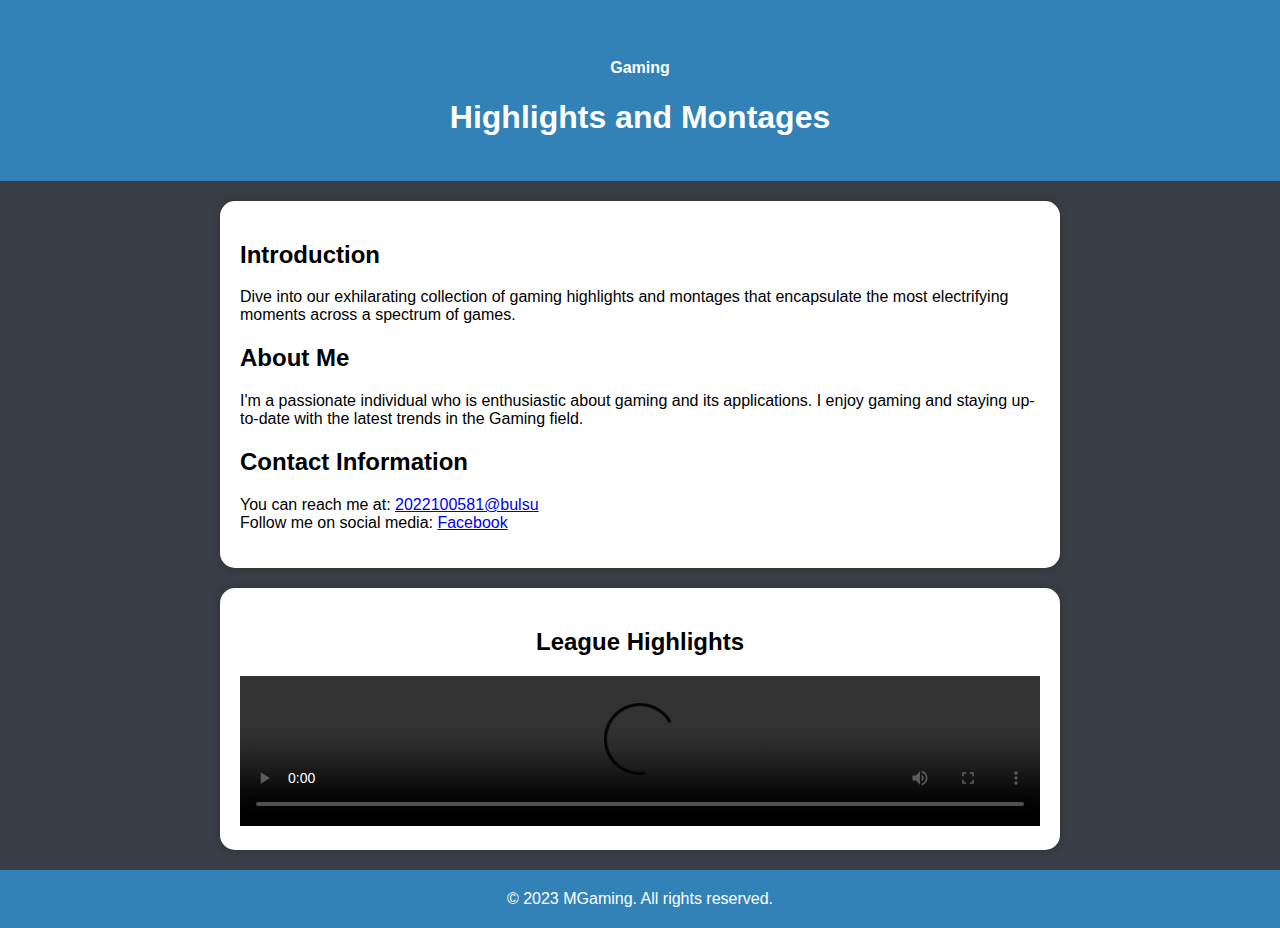
==== index.html @ fdb7b41a "Update index.html" ====
<!DOCTYPE html>
<html lang="en">
<head>
    <meta charset="UTF-8">
    <meta name="viewport" content="width=device-width, initial-scale=1.0">
    <title>Portfolio</title>
    <style>
        body {
            font-family: Arial, sans-serif;
            background-color: #393E46;
            margin: 0;
            padding: 0;
        }
        header {
            background-color: #3282B8;
            color: #fff;
            text-align: center;
            padding: 20px;
            position: relative; 
        }
        
        @media (max-width: 768px) {
    .logo {
        width: 100%;
    }
    h1 {
        font-size: 24px;
    }
       }
       
       .logo {
    animation: spin 10s linear infinite;
}

@keyframes spin {
    from {
        transform: rotate(0deg);
    }
    to {
        transform: rotate(360deg);
    }
}

       
       


        .container {
            max-width: 800px;
            margin: 20px auto;
            background-color: #fff;
            padding: 20px;
            border-radius: 15px;
            box-shadow: 0 0 10px rgba(0, 0, 0, 0.2);
            position: relative;
        }
        
        .container {
            max-width: 800px;
            margin:20px auto;
            background-color: #fff;
            padding: 20px;
            border-radius: 15px;
            box-shadow: 0 0 10px rgba(0, 0, 0, 0.2);
            position: ;

        }
    </style>
</head>
<body>
    <header>
        <img src="logoM.png" alt="" class="logo"> 
        
       
        <h4>Gaming</h4>
        <h1>Highlights and Montages</h1>
        <h6></h6>
    </header>
    <div class="container">
        <h2>Introduction</h2>
        <p>
            Dive into our exhilarating collection of gaming highlights and montages that encapsulate the most electrifying moments across a spectrum of games.
        </p>
        <h2>About Me</h2>
        <p>
            I'm a passionate individual who is enthusiastic about gaming and its applications. I enjoy gaming and staying up-to-date with the latest trends in the Gaming field.  
        </p>
        
        <h2>Contact Information</h2>
        <p>
            You can reach me at: <a href="mailto:2022100581@bulsu.edu.ph">2022100581@bulsu</a><br>
            Follow me on social media: <a href="https://www.facebook.com/mrkdhnil?mibextid=ZbWKwL">Facebook</a>
        </p>
    </div>
    
    <div class="container">
    <h2 style="text-align: center;">League Highlights</h2>
    <video controls width="100%">
        <source src="Highlight1.mp4" type="video/mp4">
    </video>
</div>

    
    <footer style="text-align: center; padding: 20px; color: #fff; background-color: #3282B8;">
    &copy; 2023 MGaming. All rights reserved.
</footer>

</body>
</html>
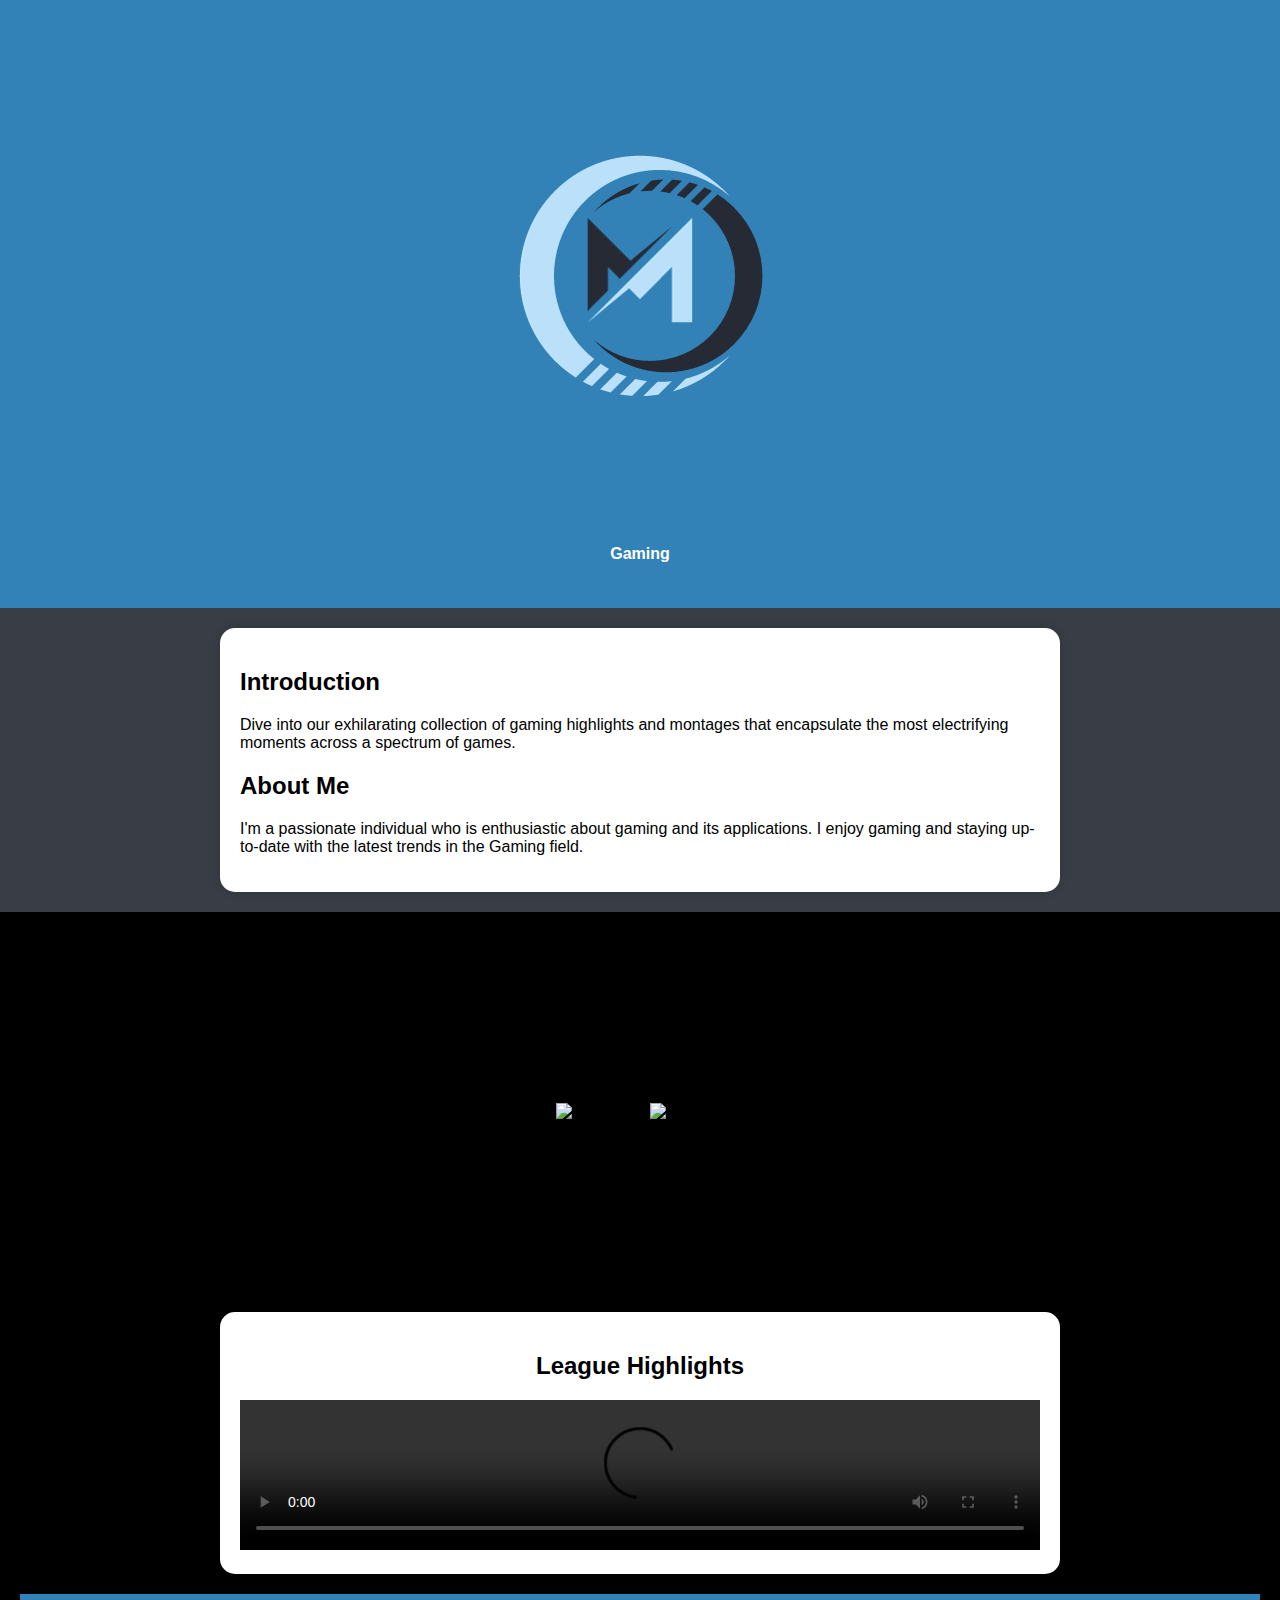
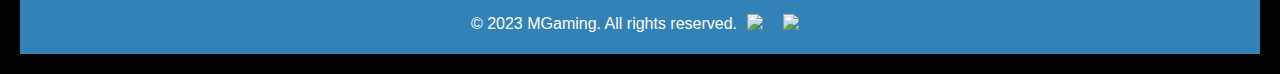
==== commit 88ccdad8: "Update index.html" ====
--- a/index.html
+++ b/index.html
@@ -20,30 +20,26 @@
         }
         
         @media (max-width: 768px) {
-    .logo {
-        width: 100%;
-    }
-    h1 {
-        font-size: 24px;
-    }
-       }
-       
-       .logo {
-    animation: spin 10s linear infinite;
-}
+            .logo {
+                width: 100%;
+            }
+            h1 {
+                font-size: 24px;
+            }
+        }
 
-@keyframes spin {
-    from {
-        transform: rotate(0deg);
-    }
-    to {
-        transform: rotate(360deg);
-    }
-}
+        .logo {
+            animation: spin 10s linear infinite;
+        }
 
-       
-       
-
+        @keyframes spin {
+            from {
+                transform: rotate(0deg);
+            }
+            to {
+                transform: rotate(360deg);
+            }
+        }
 
         .container {
             max-width: 800px;
@@ -54,7 +50,7 @@
             box-shadow: 0 0 10px rgba(0, 0, 0, 0.2);
             position: relative;
         }
-        
+
         .container {
             max-width: 800px;
             margin:20px auto;
@@ -63,17 +59,47 @@
             border-radius: 15px;
             box-shadow: 0 0 10px rgba(0, 0, 0, 0.2);
             position: ;
+        }
 
+        .footer-icon {
+            width: 30px; /* Adjust the size as needed */
+            height: 30px;
+            
+            margin: 0 10px;
+        }
+        
+        footer {
+            display: flex;
+            justify-content: center;
+            align-items: center;
+            flex-wrap: wrap;
+        }
+        
+        .black-container {
+            background-color: #000;
+            padding: 20px;
+            text-align: center;
+        }
+        
+        .center-images {
+            display: flex;
+            justify-content: center;
+            align-items: center;
+            height: 40vh;
+        }
+        
+        .center-images img{
+            margin: 0 10px;
+            max-width: 50%;
+            height: auto;
         }
     </style>
 </head>
 <body>
     <header>
         <img src="logoM.png" alt="" class="logo"> 
-        
-       
         <h4>Gaming</h4>
-        <h1>Highlights and Montages</h1>
+        <h1>  </h1>
         <h6></h6>
     </header>
     <div class="container">
@@ -86,24 +112,34 @@
             I'm a passionate individual who is enthusiastic about gaming and its applications. I enjoy gaming and staying up-to-date with the latest trends in the Gaming field.  
         </p>
         
-        <h2>Contact Information</h2>
-        <p>
-            You can reach me at: <a href="mailto:2022100581@bulsu.edu.ph">2022100581@bulsu</a><br>
-            Follow me on social media: <a href="https://www.facebook.com/mrkdhnil?mibextid=ZbWKwL">Facebook</a>
-        </p>
+        
     </div>
     
+    <div class="black-container">
+        <div class="center-images">
+        <img src="league.jpeg" alt="Image 1">
+        <img src="valo.jpeg" alt="Image 2">
+        
+    </div>
+    
+    
+    
+    
+    
     <div class="container">
-    <h2 style="text-align: center;">League Highlights</h2>
-    <video controls width="100%">
-        <source src="Highlight1.mp4" type="video/mp4">
-    </video>
-</div>
+        <h2 style="text-align: center;">League Highlights</h2>
+        <video controls width="100%">
+            <source src="Highlight1.mp4" type="video/mp4">
+        </video>
+    </div>
 
-    
     <footer style="text-align: center; padding: 20px; color: #fff; background-color: #3282B8;">
-    &copy; 2023 MGaming. All rights reserved.
-</footer>
-
+        &copy; 2023 MGaming. All rights reserved.
+        <a href="mailto:your-email@gmail.com" target="_blank"><img src="GmailIcon.png" alt=" " class="footer-icon"></a>
+        
+        <a href="https://www.facebook.com/mrkdhnil?mibextid=ZbWKwL" target="_blank"><img src="FbIcon.png" alt=" " class="footer-icon"></a>
+        
+        
+    </footer>
 </body>
 </html>
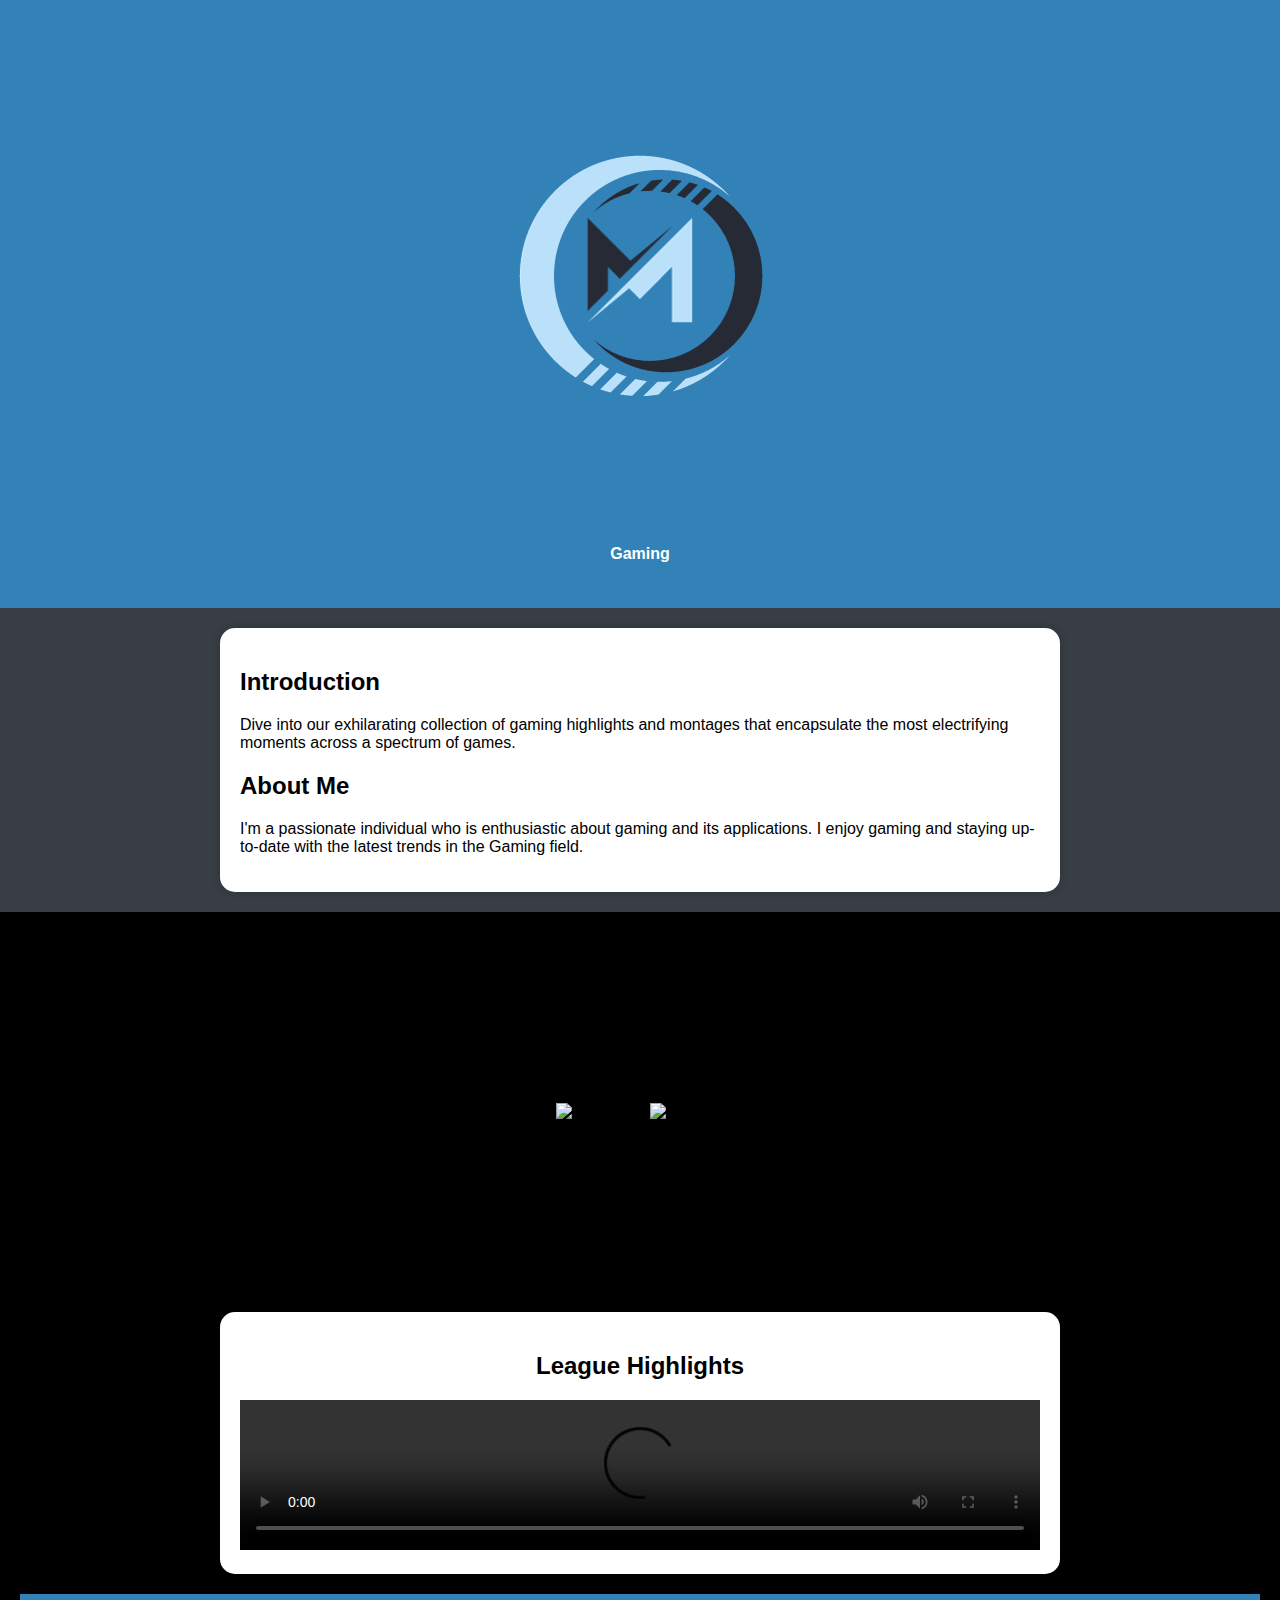
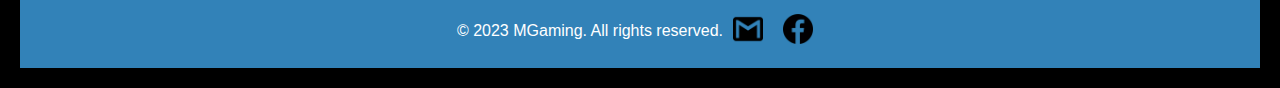
==== commit 65b87492: "Update index.html" ====
--- a/index.html
+++ b/index.html
@@ -135,9 +135,9 @@
 
     <footer style="text-align: center; padding: 20px; color: #fff; background-color: #3282B8;">
         &copy; 2023 MGaming. All rights reserved.
-        <a href="mailto:your-email@gmail.com" target="_blank"><img src="GmailIcon.png" alt=" " class="footer-icon"></a>
+        <a href="mailto:your-email@gmail.com" target="_blank"><img src="Gmail.png" alt=" " class="footer-icon"></a>
         
-        <a href="https://www.facebook.com/mrkdhnil?mibextid=ZbWKwL" target="_blank"><img src="FbIcon.png" alt=" " class="footer-icon"></a>
+        <a href="https://www.facebook.com/mrkdhnil?mibextid=ZbWKwL" target="_blank"><img src="Fb.png" alt=" " class="footer-icon"></a>
         
         
     </footer>
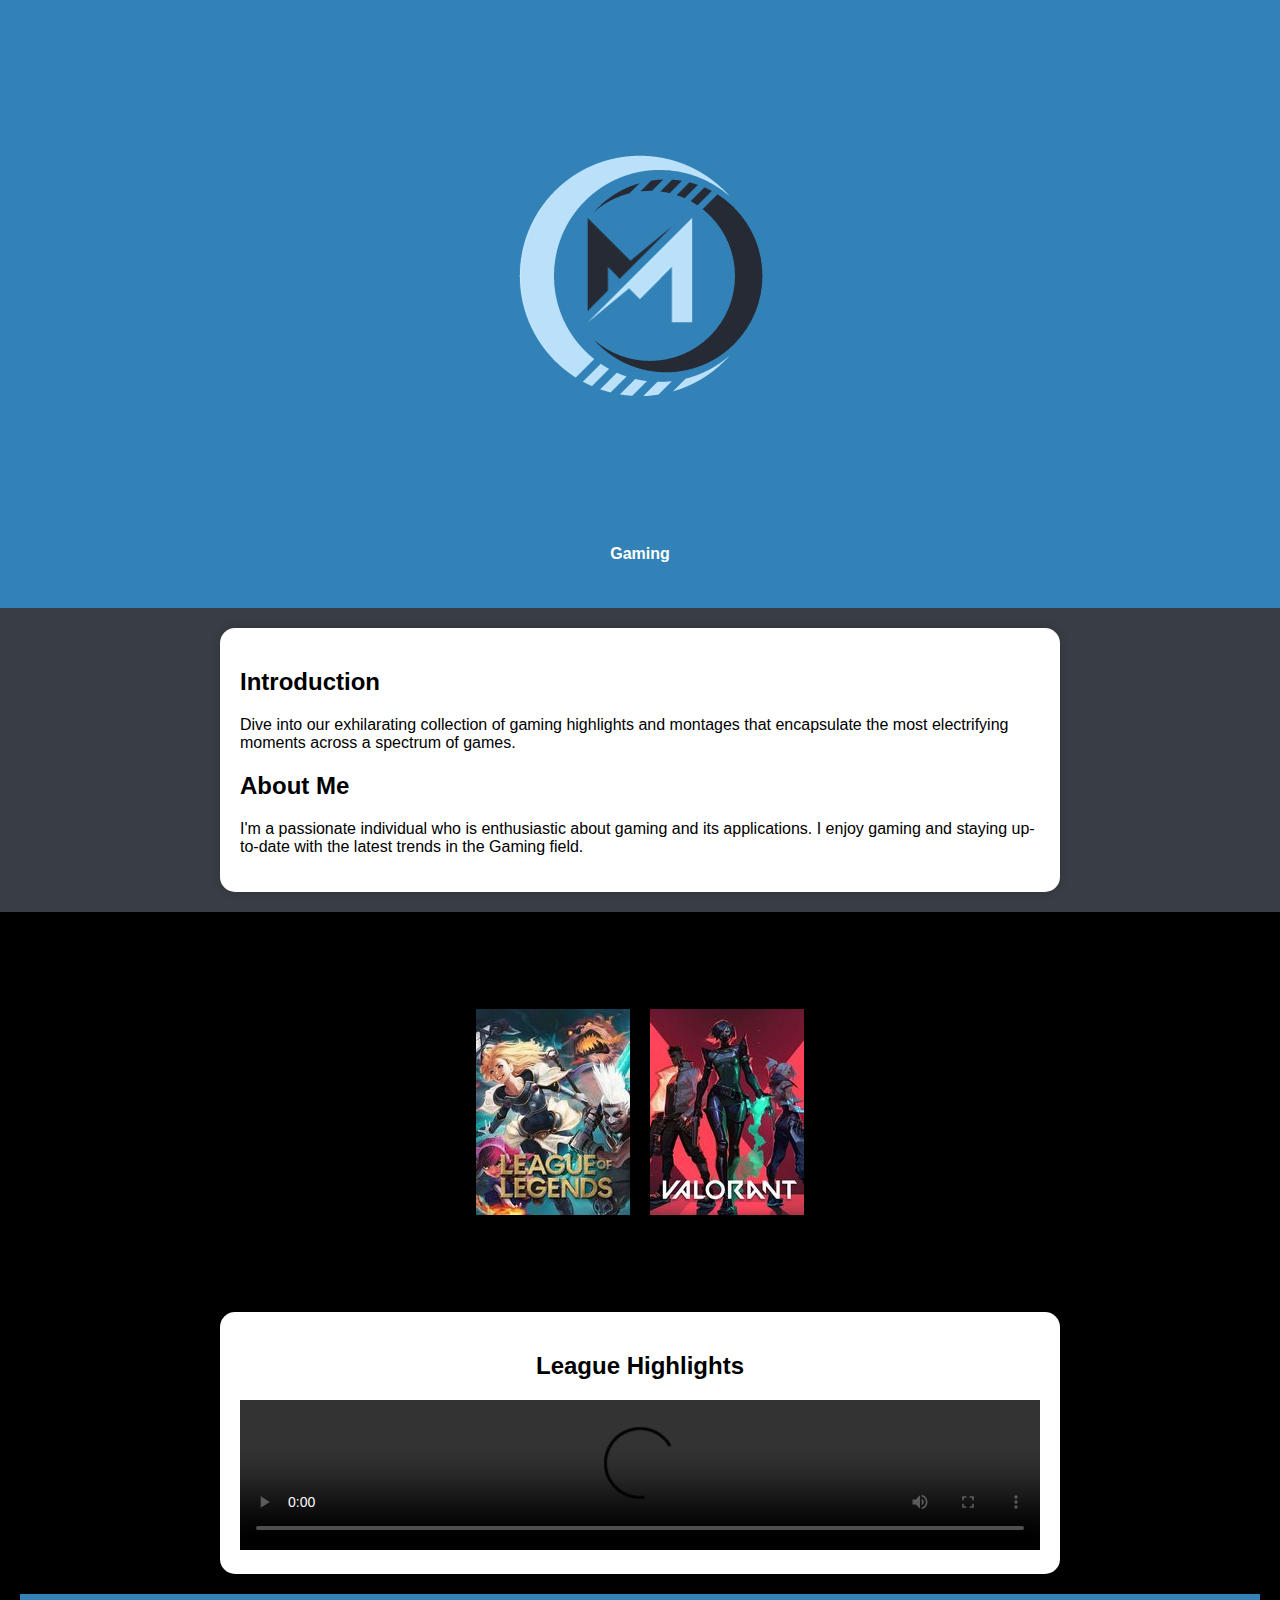
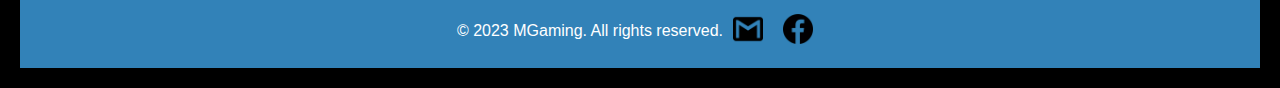
==== commit f670580d: "Update index.html" ====
--- a/index.html
+++ b/index.html
@@ -117,8 +117,8 @@
     
     <div class="black-container">
         <div class="center-images">
-        <img src="league.jpeg" alt="Image 1">
-        <img src="valo.jpeg" alt="Image 2">
+        <img src="league.jpg" alt="Image 1">
+        <img src="valo.jpg" alt="Image 2">
         
     </div>
     
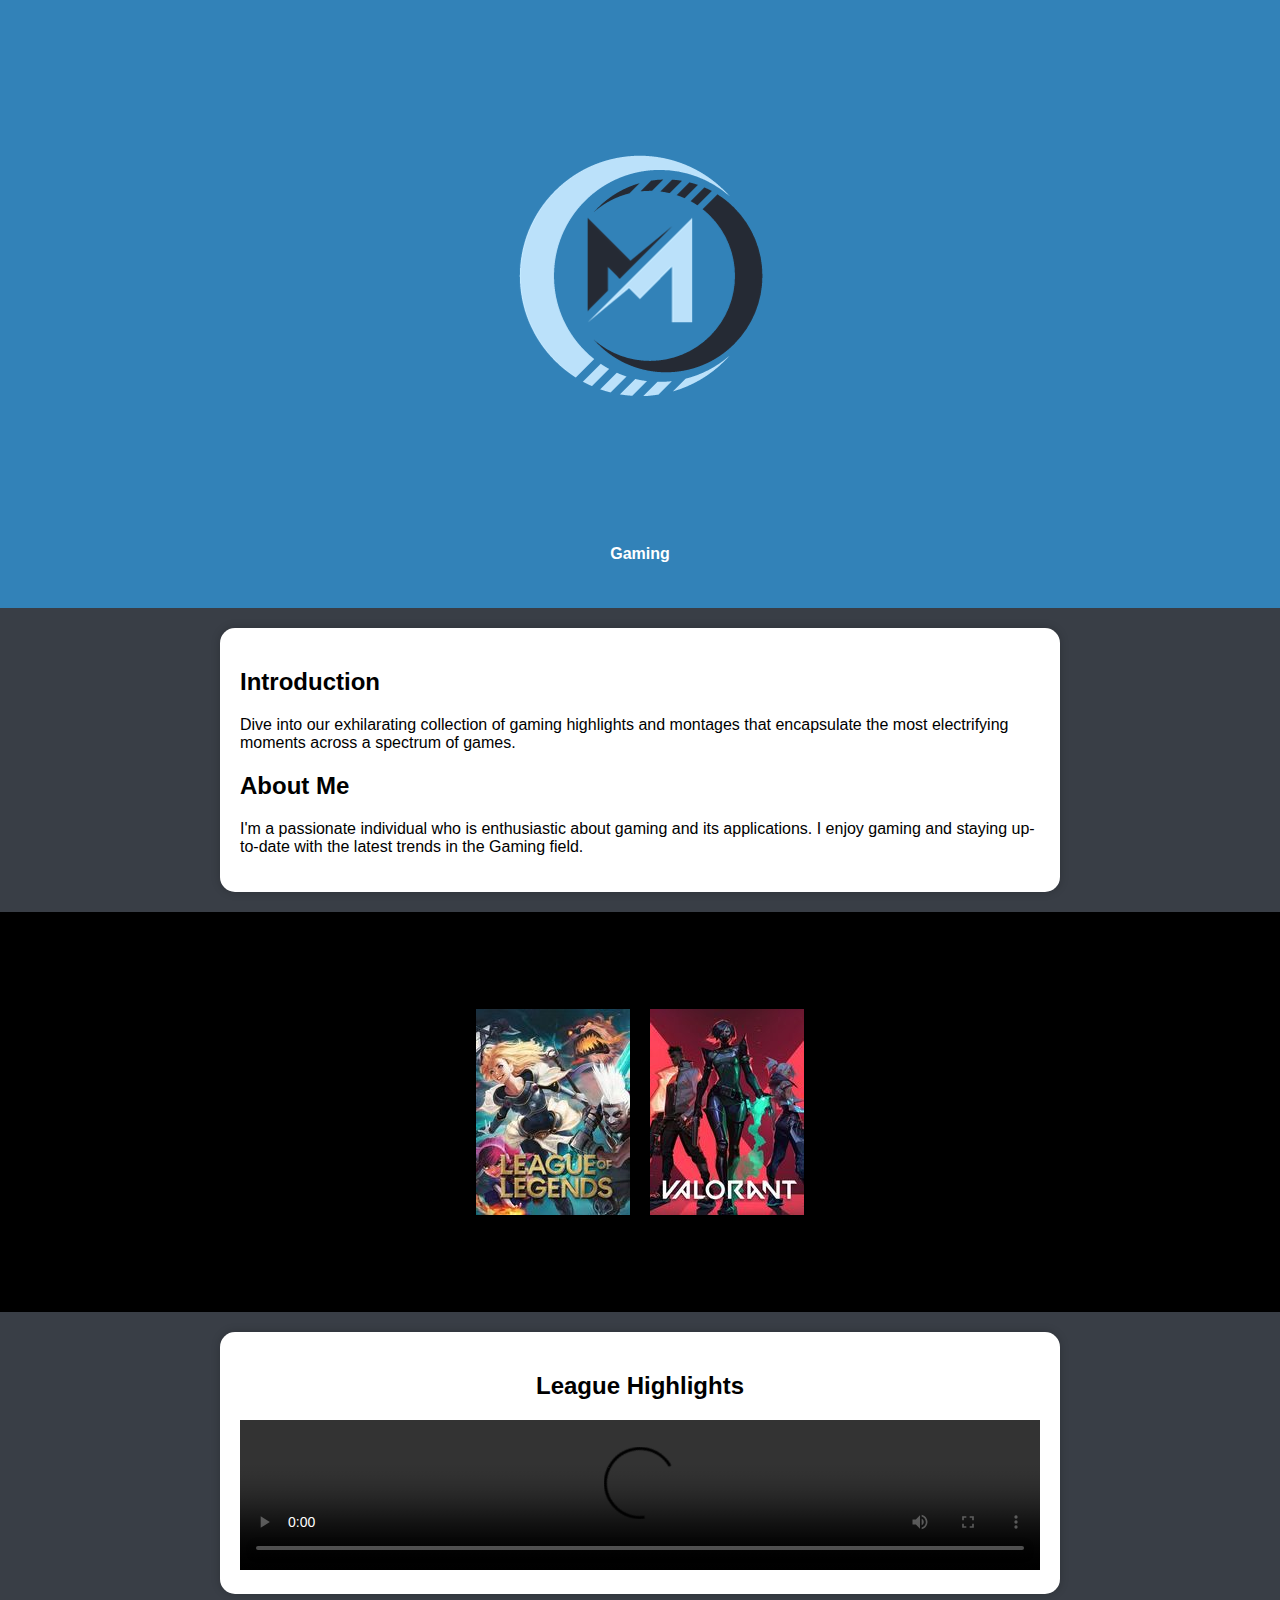
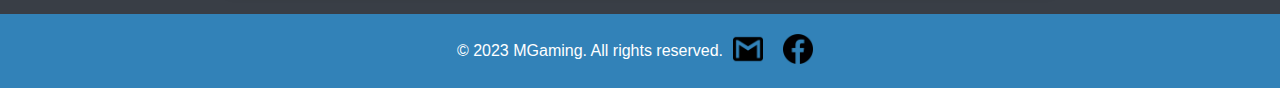
==== commit 0bb4e09c: "Update index.html" ====
--- a/index.html
+++ b/index.html
@@ -119,7 +119,7 @@
         <div class="center-images">
         <img src="league.jpg" alt="Image 1">
         <img src="valo.jpg" alt="Image 2">
-        
+        </div>
     </div>
     
     
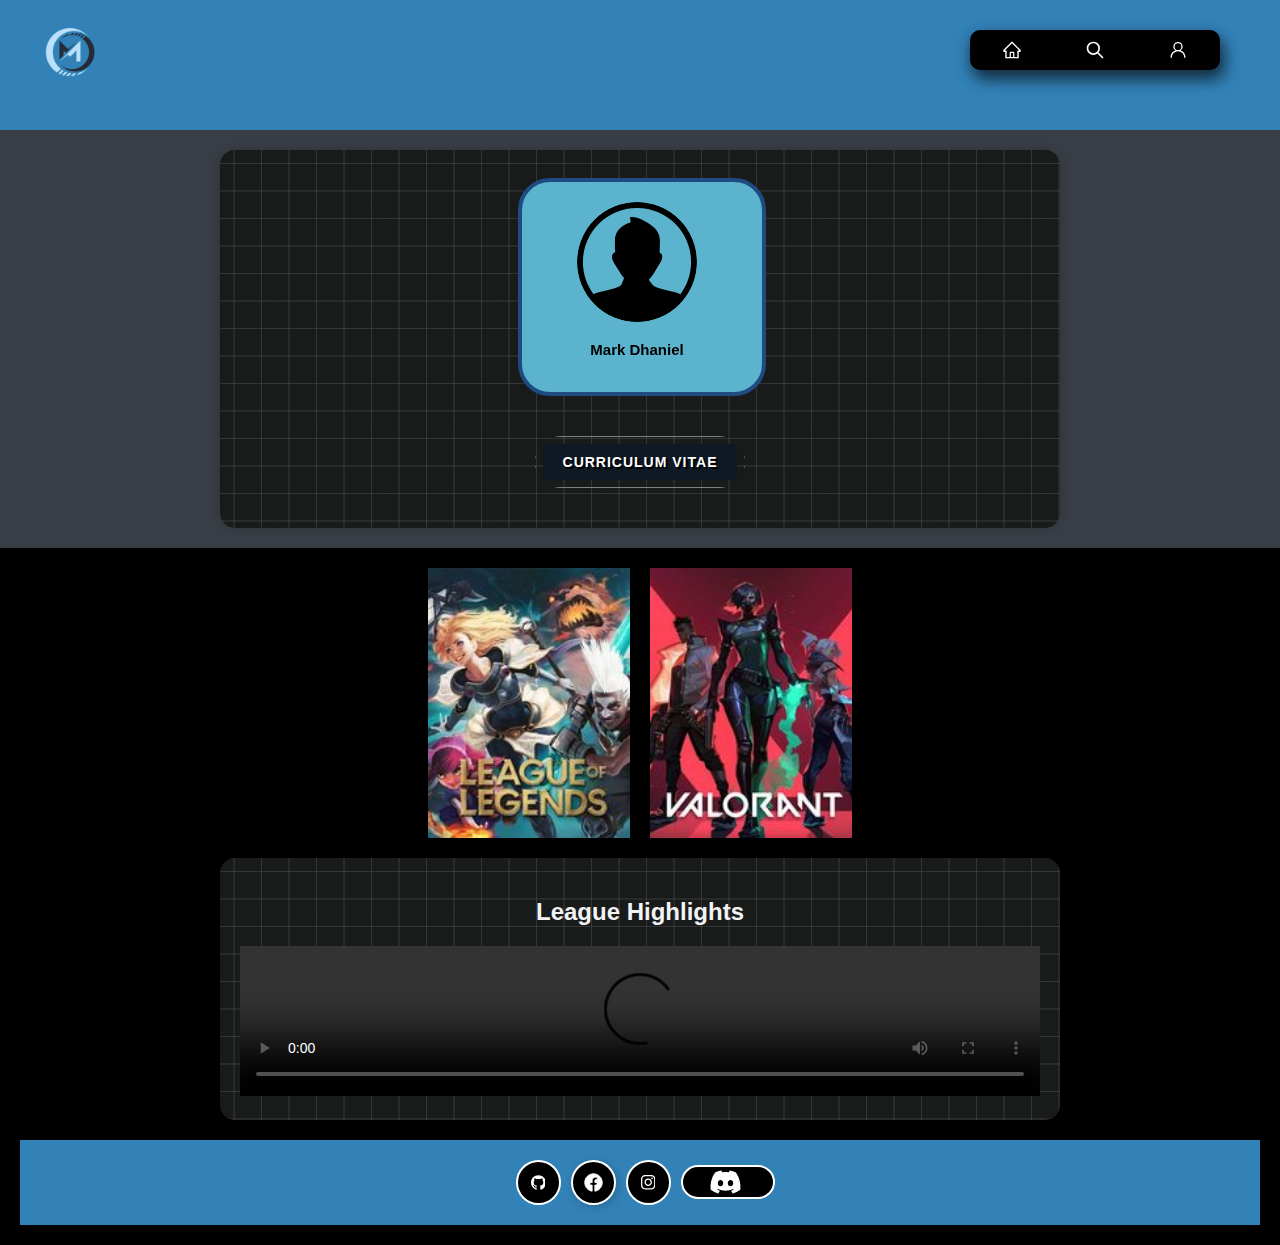
==== commit 30b53469: "Update index.html" ====
--- a/index.html
+++ b/index.html
@@ -3,7 +3,7 @@
 <head>
     <meta charset="UTF-8">
     <meta name="viewport" content="width=device-width, initial-scale=1.0">
-    <title>Portfolio</title>
+    <title>M</title>
     <style>
         body {
             font-family: Arial, sans-serif;
@@ -17,20 +17,33 @@
             text-align: center;
             padding: 20px;
             position: relative; 
+            height: 10vh;
         }
         
         @media (max-width: 768px) {
-            .logo {
-                width: 100%;
-            }
             h1 {
                 font-size: 24px;
             }
         }
 
         .logo {
-            animation: spin 10s linear infinite;
-        }
+    animation: spin 10s linear infinite;
+    width: 100px;
+    height: 100px;
+    position: absolute;
+    left: 20px; 
+    top: 1px;
+    bottom: 0px; 
+}
+
+
+
+        .logo {
+    width: 100px;
+    height: 100px;
+    left: 20px; 
+}
+
 
         @keyframes spin {
             from {
@@ -40,6 +53,7 @@
                 transform: rotate(360deg);
             }
         }
+
 
         .container {
             max-width: 800px;
@@ -49,6 +63,7 @@
             border-radius: 15px;
             box-shadow: 0 0 10px rgba(0, 0, 0, 0.2);
             position: relative;
+            color: #f1f3f5;
         }
 
         .container {
@@ -58,13 +73,11 @@
             padding: 20px;
             border-radius: 15px;
             box-shadow: 0 0 10px rgba(0, 0, 0, 0.2);
-            position: ;
         }
 
         .footer-icon {
             width: 30px; /* Adjust the size as needed */
             height: 30px;
-            
             margin: 0 10px;
         }
         
@@ -85,45 +98,156 @@
             display: flex;
             justify-content: center;
             align-items: center;
-            height: 40vh;
+            height: 30vh;
         }
         
         .center-images img{
             margin: 0 10px;
-            max-width: 50%;
-            height: auto;
-        }
+            max-width: 100%;
+            height: 30vh;
+        }
+
+        .button {
+    display: block;
+    margin: 20px auto; /* Adjust the margin as needed */
+}
+
+.loading-screen {
+            position: fixed;
+            top: 0;
+            left: 0;
+            width: 100%;
+            height: 100%;
+            background: rgba(0, 0, 0, 0.8);
+            display: flex;
+            justify-content: center;
+            align-items: center;
+            z-index: 1000;
+        }
+
+        .loading-spinner {
+            border: 8px solid #f3f3f3;
+            border-top: 8px solid #3498db;
+            border-radius: 50%;
+            width: 50px;
+            height: 50px;
+            animation: spin 1s linear infinite;
+        }
+
+        .loading-text {
+            color: #fff;
+            font-size: 18px;
+            margin-top: 20px;
+        }
+
+        @keyframes spin {
+            0% {
+                transform: rotate(0deg);
+            }
+
+            100% {
+                transform: rotate(360deg);
+            }
+        }
+
     </style>
 </head>
 <body>
     <header>
         <img src="logoM.png" alt="" class="logo"> 
-        <h4>Gaming</h4>
-        <h1>  </h1>
-        <h6></h6>
+
+        <div class="hbutton-container">
+
+<button class="hbutton" id="redirectButton">
+  <svg xmlns="http://www.w3.org/2000/svg" width="1em" height="1em" viewBox="0 0 1024 1024" stroke-width="0" fill="currentColor" stroke="currentColor" class="icon">
+    <path d="M946.5 505L560.1 118.8l-25.9-25.9a31.5 31.5 0 0 0-44.4 0L77.5 505a63.9 63.9 0 0 0-18.8 46c.4 35.2 29.7 63.3 64.9 63.3h42.5V940h691.8V614.3h43.4c17.1 0 33.2-6.7 45.3-18.8a63.6 63.6 0 0 0 18.7-45.3c0-17-6.7-33.1-18.8-45.2zM568 868H456V664h112v204zm217.9-325.7V868H632V640c0-22.1-17.9-40-40-40H432c-22.1 0-40 17.9-40 40v228H238.1V542.3h-96l370-369.7 23.1 23.1L882 542.3h-96.1z"></path>
+  </svg>
+</button>
+
+            <button class="hbutton">
+              <svg xmlns="http://www.w3.org/2000/svg" width="1em" height="1em" aria-hidden="true" viewBox="0 0 24 24" stroke-width="2" fill="none" stroke="currentColor" class="icon">
+                <path d="M21 21l-6-6m2-5a7 7 0 11-14 0 7 7 0 0114 0z" stroke-linejoin="round" stroke-linecap="round"></path>
+              </svg>
+            </button>
+
+            <button class="hbutton">
+              <svg xmlns="http://www.w3.org/2000/svg" width="1em" height="1em" viewBox="0 0 24 24" stroke-width="0" fill="currentColor" stroke="currentColor" class="icon">
+                <path d="M12 2.5a5.5 5.5 0 0 1 3.096 10.047 9.005 9.005 0 0 1 5.9 8.181.75.75 0 1 1-1.499.044 7.5 7.5 0 0 0-14.993 0 .75.75 0 0 1-1.5-.045 9.005 9.005 0 0 1 5.9-8.18A5.5 5.5 0 0 1 12 2.5ZM8 8a4 4 0 1 0 8 0 4 4 0 0 0-8 0Z"></path>
+              </svg>
+            </button>
+      
+          </div>
+        <link rel="stylesheet" href="Buttones.css">
+        <script src="jarvan.js" defer></script>
     </header>
     <div class="container">
-        <h2>Introduction</h2>
-        <p>
-            Dive into our exhilarating collection of gaming highlights and montages that encapsulate the most electrifying moments across a spectrum of games.
-        </p>
-        <h2>About Me</h2>
-        <p>
-            I'm a passionate individual who is enthusiastic about gaming and its applications. I enjoy gaming and staying up-to-date with the latest trends in the Gaming field.  
-        </p>
+
+          
+          <div class="flip-card">
+            <div class="flip-card-inner">
+              <div class="flip-card-front">
+                <div class="profile-image">
+                  <svg viewBox="0 0 122.88 122.88" y="0px" x="0px" xmlns:xlink="http://www.w3.org/1999/xlink" xmlns="http://www.w3.org/2000/svg" version="1.1" class="pfp"><g><path d="M61.44,0c8.32,0,16.25,1.66,23.5,4.66l0.11,0.05c7.47,3.11,14.2,7.66,19.83,13.3l0,0c5.66,5.65,10.22,12.42,13.34,19.95 c3.01,7.24,4.66,15.18,4.66,23.49c0,8.32-1.66,16.25-4.66,23.5l-0.05,0.11c-3.12,7.47-7.66,14.2-13.3,19.83l0,0 c-5.65,5.66-12.42,10.22-19.95,13.34c-7.24,3.01-15.18,4.66-23.49,4.66c-8.31,0-16.25-1.66-23.5-4.66l-0.11-0.05 c-7.47-3.11-14.2-7.66-19.83-13.29L18,104.87C12.34,99.21,7.78,92.45,4.66,84.94C1.66,77.69,0,69.76,0,61.44s1.66-16.25,4.66-23.5 l0.05-0.11c3.11-7.47,7.66-14.2,13.29-19.83L18.01,18c5.66-5.66,12.42-10.22,19.94-13.34C45.19,1.66,53.12,0,61.44,0L61.44,0z M16.99,94.47l0.24-0.14c5.9-3.29,21.26-4.38,27.64-8.83c0.47-0.7,0.97-1.72,1.46-2.83c0.73-1.67,1.4-3.5,1.82-4.74 c-1.78-2.1-3.31-4.47-4.77-6.8l-4.83-7.69c-1.76-2.64-2.68-5.04-2.74-7.02c-0.03-0.93,0.13-1.77,0.48-2.52 c0.36-0.78,0.91-1.43,1.66-1.93c0.35-0.24,0.74-0.44,1.17-0.59c-0.32-4.17-0.43-9.42-0.23-13.82c0.1-1.04,0.31-2.09,0.59-3.13 c1.24-4.41,4.33-7.96,8.16-10.4c2.11-1.35,4.43-2.36,6.84-3.04c1.54-0.44-1.31-5.34,0.28-5.51c7.67-0.79,20.08,6.22,25.44,12.01 c2.68,2.9,4.37,6.75,4.73,11.84l-0.3,12.54l0,0c1.34,0.41,2.2,1.26,2.54,2.63c0.39,1.53-0.03,3.67-1.33,6.6l0,0 c-0.02,0.05-0.05,0.11-0.08,0.16l-5.51,9.07c-2.02,3.33-4.08,6.68-6.75,9.31C73.75,80,74,80.35,74.24,80.7 c1.09,1.6,2.19,3.2,3.6,4.63c0.05,0.05,0.09,0.1,0.12,0.15c6.34,4.48,21.77,5.57,27.69,8.87l0.24,0.14 c6.87-9.22,10.93-20.65,10.93-33.03c0-15.29-6.2-29.14-16.22-39.15c-10-10.03-23.85-16.23-39.14-16.23 c-15.29,0-29.14,6.2-39.15,16.22C12.27,32.3,6.07,46.15,6.07,61.44C6.07,73.82,10.13,85.25,16.99,94.47L16.99,94.47L16.99,94.47z"></path></g></svg>
+                  <div class="name">
+                    Mark Dhaniel
+                  </div>
+                </div>
+              </div>
+              <div class="flip-card-back">
+                <div class="Description">
+                  <p class="description">
+                    Hello!, I am a dedicated and passionate professional gamer who has immersed themselves in the dynamic world of competitive gaming. With a profound love for video games and a commitment to excellence.
+                  
+                </div>
+              </div>
+            </div>
+          </div>
+          
+
+        <div class="loading-screen" id="loading-screen">
+            <div class="loader">
+                <div class="circle">
+                    <div class="dot"></div>
+                    <div class="outline"></div>
+                </div>
+                <div class="circle">
+                    <div class="dot"></div>
+                    <div class="outline"></div>
+                </div>
+                <div class="circle">
+                    <div class="dot"></div>
+                    <div class="outline"></div>
+                </div>
+                <div class="circle">
+                    <div class="dot"></div>
+                    <div class="outline"></div>
+                </div>
+                <div class="circle">
+                    <div class="dot"></div>
+                    <div class="outline"></div>
+                </div>
+            </div>
+        </div>
+
+        
+     
+    <button class="button" type="button">
+        <a class="button_lg">
+            <span class="button_sl"></span>
+            <span class="button_text">Curriculum Vitae</span>
+        </a>
+    </button>
         
         
     </div>
     
     <div class="black-container">
-        <div class="center-images">
+        <div class="center-images">             
         <img src="league.jpg" alt="Image 1">
         <img src="valo.jpg" alt="Image 2">
-        </div>
+        
     </div>
-    
-    
-    
+
     
     
     <div class="container">
@@ -134,12 +258,74 @@
     </div>
 
     <footer style="text-align: center; padding: 20px; color: #fff; background-color: #3282B8;">
-        &copy; 2023 MGaming. All rights reserved.
-        <a href="mailto:your-email@gmail.com" target="_blank"><img src="Gmail.png" alt=" " class="footer-icon"></a>
-        
-        <a href="https://www.facebook.com/mrkdhnil?mibextid=ZbWKwL" target="_blank"><img src="Fb.png" alt=" " class="footer-icon"></a>
-        
-        
+
+        <a href="https://github.com/mdmumu">
+            <button class="git">
+                <svg class="svgIcon" viewBox="0 0 496 512" height="1.4em" xmlns="http://www.w3.org/2000/svg"><path d="M165.9 397.4c0 2-2.3 3.6-5.2 3.6-3.3.3-5.6-1.3-5.6-3.6 0-2 2.3-3.6 5.2-3.6 3-.3 5.6 1.3 5.6 3.6zm-31.1-4.5c-.7 2 1.3 4.3 4.3 4.9 2.6 1 5.6 0 6.2-2s-1.3-4.3-4.3-5.2c-2.6-.7-5.5.3-6.2 2.3zm44.2-1.7c-2.9.7-4.9 2.6-4.6 4.9.3 2 2.9 3.3 5.9 2.6 2.9-.7 4.9-2.6 4.6-4.6-.3-1.9-3-3.2-5.9-2.9zM244.8 8C106.1 8 0 113.3 0 252c0 110.9 69.8 205.8 169.5 239.2 12.8 2.3 17.3-5.6 17.3-12.1 0-6.2-.3-40.4-.3-61.4 0 0-70 15-84.7-29.8 0 0-11.4-29.1-27.8-36.6 0 0-22.9-15.7 1.6-15.4 0 0 24.9 2 38.6 25.8 21.9 38.6 58.6 27.5 72.9 20.9 2.3-16 8.8-27.1 16-33.7-55.9-6.2-112.3-14.3-112.3-110.5 0-27.5 7.6-41.3 23.6-58.9-2.6-6.5-11.1-33.3 2.6-67.9 20.9-6.5 69 27 69 27 20-5.6 41.5-8.5 62.8-8.5s42.8 2.9 62.8 8.5c0 0 48.1-33.6 69-27 13.7 34.7 5.2 61.4 2.6 67.9 16 17.7 25.8 31.5 25.8 58.9 0 96.5-58.9 104.2-114.8 110.5 9.2 7.9 17 22.9 17 46.4 0 33.7-.3 75.4-.3 83.6 0 6.5 4.6 14.4 17.3 12.1C428.2 457.8 496 362.9 496 252 496 113.3 383.5 8 244.8 8zM97.2 352.9c-1.3 1-1 3.3.7 5.2 1.6 1.6 3.9 2.3 5.2 1 1.3-1 1-3.3-.7-5.2-1.6-1.6-3.9-2.3-5.2-1zm-10.8-8.1c-.7 1.3.3 2.9 2.3 3.9 1.6 1 3.6.7 4.3-.7.7-1.3-.3-2.9-2.3-3.9-2-.6-3.6-.3-4.3.7zm32.4 35.6c-1.6 1.3-1 4.3 1.3 6.2 2.3 2.3 5.2 2.6 6.5 1 1.3-1.3.7-4.3-1.3-6.2-2.2-2.3-5.2-2.6-6.5-1zm-11.4-14.7c-1.6 1-1.6 3.6 0 5.9 1.6 2.3 4.3 3.3 5.6 2.3 1.6-1.3 1.6-3.9 0-6.2-1.4-2.3-4-3.3-5.6-2z"></path></svg>
+                <span class="text">Github</span>
+              </button>
+        </a>
+        
+
+        <a href="https://www.facebook.com/mrkdhnil?mibextid=ZbWKwL" >
+        <button class="Btn">
+  
+            <div class="sign"><svg fill="#ffffff" viewBox="0 0 24 24" xmlns="http://www.w3.org/2000/svg" stroke="#ffffff"><g id="SVGRepo_bgCarrier" stroke-width="0"></g><g id="SVGRepo_tracerCarrier" stroke-linecap="round" stroke-linejoin="round"></g><g id="SVGRepo_iconCarrier"> <path d="M12 2.03998C6.5 2.03998 2 6.52998 2 12.06C2 17.06 5.66 21.21 10.44 21.96V14.96H7.9V12.06H10.44V9.84998C10.44 7.33998 11.93 5.95998 14.22 5.95998C15.31 5.95998 16.45 6.14998 16.45 6.14998V8.61998H15.19C13.95 8.61998 13.56 9.38998 13.56 10.18V12.06H16.34L15.89 14.96H13.56V21.96C15.9164 21.5878 18.0622 20.3855 19.6099 18.57C21.1576 16.7546 22.0054 14.4456 22 12.06C22 6.52998 17.5 2.03998 12 2.03998Z"></path> </g></svg></div>
+            
+            <div class="text">Facebook</div>
+          </button>
+        </a>
+
+        
+        <a href="https://instagram.com/jinwhoosun/" >
+            <button class="Ig">
+                <svg xmlns="http://www.w3.org/2000/svg" height="1.5em" viewBox="0 0 448 512" class="svgIcon"><path d="M224.1 141c-63.6 0-114.9 51.3-114.9 114.9s51.3 114.9 114.9 114.9S339 319.5 339 255.9 287.7 141 224.1 141zm0 189.6c-41.1 0-74.7-33.5-74.7-74.7s33.5-74.7 74.7-74.7 74.7 33.5 74.7 74.7-33.6 74.7-74.7 74.7zm146.4-194.3c0 14.9-12 26.8-26.8 26.8-14.9 0-26.8-12-26.8-26.8s12-26.8 26.8-26.8 26.8 12 26.8 26.8zm76.1 27.2c-1.7-35.9-9.9-67.7-36.2-93.9-26.2-26.2-58-34.4-93.9-36.2-37-2.1-147.9-2.1-184.9 0-35.8 1.7-67.6 9.9-93.9 36.1s-34.4 58-36.2 93.9c-2.1 37-2.1 147.9 0 184.9 1.7 35.9 9.9 67.7 36.2 93.9s58 34.4 93.9 36.2c37 2.1 147.9 2.1 184.9 0 35.9-1.7 67.7-9.9 93.9-36.2 26.2-26.2 34.4-58 36.2-93.9 2.1-37 2.1-147.8 0-184.8zM398.8 388c-7.8 19.6-22.9 34.7-42.6 42.6-29.5 11.7-99.5 9-132.1 9s-102.7 2.6-132.1-9c-19.6-7.8-34.7-22.9-42.6-42.6-11.7-29.5-9-99.5-9-132.1s-2.6-102.7 9-132.1c7.8-19.6 22.9-34.7 42.6-42.6 29.5-11.7 99.5-9 132.1-9s102.7-2.6 132.1 9c19.6 7.8 34.7 22.9 42.6 42.6 11.7 29.5 9 99.5 9 132.1s2.7 102.7-9 132.1z"></path></svg>
+                <span class="text">Instagram</span>
+              </button>
+        </a>
+
+        <a href="https://discord.gg/73MYskjP" class="bi bi-discord">
+            <button>
+                <svg viewBox="0 0 16 16"  fill="currentColor" height="30" width="65" xmlns="http://www.w3.org/2000/svg">
+                    <path d="M13.545 2.907a13.227 13.227 0 0 0-3.257-1.011.05.05 0 0 0-.052.025c-.141.25-.297.577-.406.833a12.19 12.19 0 0 0-3.658 0 8.258 8.258 0 0 0-.412-.833.051.051 0 0 0-.052-.025c-1.125.194-2.22.534-3.257 1.011a.041.041 0 0 0-.021.018C.356 6.024-.213 9.047.066 12.032c.001.014.01.028.021.037a13.276 13.276 0 0 0 3.995 2.02.05.05 0 0 0 .056-.019c.308-.42.582-.863.818-1.329a.05.05 0 0 0-.01-.059.051.051 0 0 0-.018-.011 8.875 8.875 0 0 1-1.248-.595.05.05 0 0 1-.02-.066.051.051 0 0 1 .015-.019c.084-.063.168-.129.248-.195a.05.05 0 0 1 .051-.007c2.619 1.196 5.454 1.196 8.041 0a.052.052 0 0 1 .053.007c.08.066.164.132.248.195a.051.051 0 0 1-.004.085 8.254 8.254 0 0 1-1.249.594.05.05 0 0 0-.03.03.052.052 0 0 0 .003.041c.24.465.515.909.817 1.329a.05.05 0 0 0 .056.019 13.235 13.235 0 0 0 4.001-2.02.049.049 0 0 0 .021-.037c.334-3.451-.559-6.449-2.366-9.106a.034.034 0 0 0-.02-.019Zm-8.198 7.307c-.789 0-1.438-.724-1.438-1.612 0-.889.637-1.613 1.438-1.613.807 0 1.45.73 1.438 1.613 0 .888-.637 1.612-1.438 1.612Zm5.316 0c-.788 0-1.438-.724-1.438-1.612 0-.889.637-1.613 1.438-1.613.807 0 1.451.73 1.438 1.613 0 .888-.631 1.612-1.438 1.612Z"></path>
+                </svg>
+                <span class="now">Discord</span>
+                <span class="play"> </span>
+            </button>
+        </a>
+        
+         
+         
+         
+        
+
     </footer>
+
+
+<script>
+    const button = document.querySelector("button");
+    const loader = document.querySelector('.loading-screen');
+
+    function showLoadingScreen() {
+        loader.style.display = 'flex';
+    }
+
+    function hideLoadingScreen() {
+        loader.style.display = 'none';
+    }
+
+    button.addEventListener('click', function () {
+        showLoadingScreen();
+        setTimeout(function () {
+            hideLoadingScreen();
+            
+            window.location.href = "https://drive.google.com/file/d/1R0Jrvpb9YS_Lamq_OO9IhamW4PZPOfiC/view?usp=sharing";
+        }, 4000); 
+    });
+</script>
+
+
 </body>
+
+
 </html>
--- a/Buttones.css
+++ b/Buttones.css
@@ -0,0 +1,725 @@
+  /* Vitae */
+.button {
+    -moz-appearance: none;
+    -webkit-appearance: none;
+    appearance: none;
+    border: none;
+    background: none;
+    color: #0f1923;
+    cursor: pointer;
+    position: relative;
+    padding: 8px;
+    margin-top: 50px;
+    margin-bottom: 20px;
+    text-transform: uppercase;
+    font-weight: bold;
+    font-size: 14px;
+    transition: all .15s ease;
+  }
+  
+  .button::before,
+  .button::after {
+    content: '';
+    display: block;
+    position: absolute;
+    right: 0;
+    left: 0;
+    height: calc(50% - 5px);
+    border: 1px solid #7D8082;
+    transition: all .15s ease;
+  }
+  
+  .button::before {
+    top: 0;
+    border-bottom-width: 0;
+  }
+  
+  .button::after {
+    bottom: 0;
+    border-top-width: 0;
+  }
+  
+  .button:active,
+  .button:focus {
+    outline: none;
+  }
+  
+  .button:active::before,
+  .button:active::after {
+    right: 3px;
+    left: 3px;
+  }
+  
+  .button:active::before {
+    top: 3px;
+  }
+  
+  .button:active::after {
+    bottom: 3px;
+  }
+  
+  .button_lg {
+    position: relative;
+    display: block;
+    padding: 10px 20px;
+    color: #fff;
+    background-color: #0f1923;
+    overflow: hidden;
+    box-shadow: inset 0px 0px 0px 1px transparent;
+  }
+  
+  .button_lg::before {
+    content: '';
+    display: block;
+    position: absolute;
+    top: 0;
+    left: 0;
+    width: 2px;
+    height: 2px;
+    background-color: #0f1923;
+  }
+  
+  .button_lg::after {
+    content: '';
+    display: block;
+    position: absolute;
+    right: 0;
+    bottom: 0;
+    width: 4px;
+    height: 4px;
+    background-color: #0f1923;
+    transition: all .2s ease;
+  }
+  
+  .button_sl {
+    display: block;
+    position: absolute;
+    top: 0;
+    bottom: -1px;
+    left: -8px;
+    width: 0;
+    background-color: #2862df;
+    transform: skew(-15deg);
+    transition: all .2s ease;
+  }
+  
+  .button_text {
+    position: relative;
+  }
+  
+  .button:hover {
+    color: #0f1923;
+  }
+  
+  .button:hover .button_sl {
+    width: calc(100% + 15px);
+  }
+  
+  .button:hover .button_lg::after {
+    background-color: #fff;
+  }
+  /* Vitae */
+
+
+
+
+  /* Discord */
+  button {
+    display: flex;
+    align-items: center;
+    justify-content: center;
+    gap: 5px;
+    padding: 0 10px;
+    color: white;
+    text-shadow: 2px 2px #000;
+    text-transform: uppercase;
+    border: solid 2px #fff;
+    letter-spacing: 1px;
+    font-weight: 600;
+    font-size: 11px;
+    background-color: rgb(0, 0, 0);
+    border-radius: 50px;
+    position: relative;
+    overflow: hidden;
+    transition: all .5s ease;
+  }
+  
+  button:active {
+    transform: scale(.9);
+    transition: all 100ms ease;
+  }
+  
+  button svg {
+    transition: all .5s ease;
+    z-index: 2;
+  }
+  
+  .play {
+    transition: all .5s ease;
+    transition-delay: 300ms;
+  }
+  
+  button:hover svg {
+    transform: scale(1.3) translate(-40%);
+  }
+  
+  .now {
+    position: absolute;
+    left: 0%;
+    transform: translateX(290%);
+    transition: all .5s ease;
+    z-index: 2;
+  }
+  
+  button:hover .now {
+    transform: translateX(50%);
+    transition-delay: 300ms;
+  }
+  
+  button:hover .play {
+    transform: translateX(200%);
+    transition-delay: 300ms;
+  }
+    /* Discord */
+  
+  
+
+
+  
+
+  /* Facebook */
+  .Btn {
+    display: flex;
+    align-items: center;
+    justify-content: flex-start;
+    width: 45px;
+    height: 45px;
+    border: solid 2px #fff;
+    border-radius: 50%;
+    cursor: pointer;
+    position: relative;
+    overflow: hidden;
+    transition-duration: .3s;
+    box-shadow: 2px 2px 10px rgba(0, 0, 0, 0.199);
+    background-color: #000000;
+  }
+  
+  
+  .sign {
+    width: 100%;
+    transition-duration: .3s;
+    display: flex;
+    align-items: center;
+    justify-content: center;
+  }
+  
+  .sign svg {
+    width: 30px;
+  }
+  
+  .sign svg path {
+    fill: white;
+  }
+  
+  .text {
+    position: absolute;
+    right: 0%;
+    width: 0%;
+    opacity: 0;
+    color: white;
+    font-size: 0.5em;
+    font-weight: 100;
+    transition-duration: .3s;
+  }
+  
+  .Btn:hover {
+    width: 150px;
+    border-radius: 40px;
+    transition-duration: .3s;
+  }
+  
+  .Btn:hover .sign {
+    width: 30%;
+    transition-duration: .3s;
+    padding-left: 10px;
+  }
+  
+  .Btn:hover .text {
+    opacity: 1;
+    width: 70%;
+    transition-duration: .3s;
+    padding-right: 10px;
+  }
+  
+  .Btn:active {
+    transform: translate(2px ,2px);
+  }
+    /* Facebook */
+
+
+
+  /* IG */
+  .Ig {
+    border: solid 2px #fff;
+    border-radius: 50%;
+    width: 45px;
+    height: 45px;
+    display: flex;
+    align-items: center;
+    justify-content: center;
+    transition-duration: .4s;
+    cursor: pointer;
+    position: relative;
+    background: #f09433;
+    background: -moz-linear-gradient(45deg, #000000 0%, #000000 25%, #000000 50%, #000000 75%, #000000 100%);
+    background: -webkit-linear-gradient(45deg, #000000 0%,#000000 25%,#000000 50%,#000000 75%,#000000 100%);
+    background: linear-gradient(45deg, #000000 0%,#000000 25%,#000000 50%,#000000 75%,#000000 100%);
+    filter: progid:DXImageTransform.Microsoft.gradient( startColorstr='#f09433', endColorstr='#bc1888',GradientType=1 );
+    overflow: hidden;
+    margin: 0 10px;
+  }
+  
+  .svgIcon {
+    transition-duration: .3s;
+  }
+  
+  .svgIcon path {
+    fill: white;
+  }
+  
+  .text {
+    position: absolute;
+    color: rgb(255, 255, 255);
+    width: 120px;
+    font-weight: 600;
+    opacity: 0;
+    transition-duration: .4s;
+  }
+  
+  .Ig:hover {
+    width: 110px;
+    transition-duration: .4s;
+    border-radius: 30px;
+  }
+  
+  .Ig:hover .text {
+    opacity: 1;
+    transition-duration: .4s;
+  }
+  
+  .Ig:hover .svgIcon {
+    opacity: 0;
+    transition-duration: .3s;
+  }
+  /* IG */
+
+
+
+
+
+ /* GITHUB */
+  .git {
+    border: solid 2px #fff;
+    border-radius: 50%;
+    width: 45px;
+    height: 45px;
+    display: flex;
+    align-items: center;
+    justify-content: center;
+    transition-duration: .4s;
+    cursor: pointer;
+    position: relative;
+    background-color: rgb(0, 0, 0);
+    overflow: hidden;
+    margin: 0 10px;
+  }
+  
+  .svgIcon {
+    transition-duration: .3s;
+  }
+  
+  .svgIcon path {
+    fill: white;
+  }
+  
+  .text {
+    position: absolute;
+    color: rgb(255, 255, 255);
+    width: 120px;
+    font-weight: 600;
+    opacity: 0;
+    transition-duration: .4s;
+  }
+  
+  .git:hover {
+    width: 110px;
+    transition-duration: .4s;
+    border-radius: 30px;
+  }
+  
+  .git:hover .text {
+    opacity: 1;
+    transition-duration: .4s;
+  }
+  
+  .git:hover .svgIcon {
+    opacity: 0;
+    transition-duration: .3s;
+  }
+   /* GITHUB */
+
+
+
+
+
+
+
+
+
+
+
+
+
+
+
+
+
+
+
+
+
+
+
+  
+
+
+
+
+  /* LOADING */
+  .loading-screen {
+    display: none;
+    justify-content: center;
+    align-items: center;
+    background: rgb(55, 75, 255);
+    width: 100vw;
+    height: 100vh;
+    position: fixed;
+    top: 0;
+    left: 0;
+    z-index: 1000;
+}
+
+.loader {
+    display: flex;
+    justify-content: center;
+    align-items: center;
+    --color: hsl(0, 0%, 87%);
+    --animation: 2s ease-in-out infinite;
+}
+
+.loader .circle {
+    display: flex;
+    align-items: center;
+    justify-content: center;
+    position: relative;
+    width: 20px;
+    height: 20px;
+    border: solid 2px var(--color);
+    border-radius: 50%;
+    margin: 0 10px;
+    background-color: transparent;
+    animation: circle-keys var(--animation);
+}
+
+.loader .circle .dot {
+    position: absolute;
+    transform: translate(-50%, -50%);
+    width: 16px;
+    height: 16px;
+    border-radius: 50%;
+    background-color: var(--color);
+    animation: dot-keys var(--animation);
+}
+
+.loader .circle .outline {
+    position: absolute;
+    transform: translate(-50%, -50%);
+    width: 20px;
+    height: 20px;
+    border-radius: 50%;
+    animation: outline-keys var(--animation);
+}
+
+.circle:nth-child(2) {
+    animation-delay: 0.3s;
+}
+
+.circle:nth-child(3) {
+    animation-delay: 0.6s;
+}
+
+.circle:nth-child(4) {
+    animation-delay: 0.9s;
+}
+
+.circle:nth-child(5) {
+    animation-delay: 1.2s;
+}
+
+.circle:nth-child(2) .dot {
+    animation-delay: 0.3s;
+}
+
+.circle:nth-child(3) .dot {
+    animation-delay: 0.6s;
+}
+
+.circle:nth-child(4) .dot {
+    animation-delay: 0.9s;
+}
+
+.circle:nth-child(5) .dot {
+    animation-delay: 1.2s;
+}
+
+.circle:nth-child(1) .outline {
+    animation-delay: 0.9s;
+}
+
+.circle:nth-child(2) .outline {
+    animation-delay: 1.2s;
+}
+
+.circle:nth-child(3) .outline {
+    animation-delay: 1.5s;
+}
+
+.circle:nth-child(4) .outline {
+    animation-delay: 1.8s;
+}
+
+.circle:nth-child(5) .outline {
+    animation-delay: 2.1s;
+}
+
+@keyframes circle-keys {
+    0% {
+        transform: scale(1);
+        opacity: 1;
+    }
+
+    50% {
+        transform: scale(1.5);
+        opacity: 0.5;
+    }
+
+    100% {
+        transform: scale(1);
+        opacity: 1;
+    }
+}
+
+@keyframes dot-keys {
+    0% {
+        transform: scale(1);
+    }
+
+    50% {
+        transform: scale(0);
+    }
+
+    100% {
+        transform: scale(1);
+    }
+}
+
+@keyframes outline-keys {
+    0% {
+        transform: scale(0);
+        outline: solid 20px var(--color);
+        outline-offset: 0;
+        opacity: 1;
+    }
+
+    100% {
+        transform: scale(1);
+        outline: solid 0 transparent;
+        outline-offset: 20px;
+        opacity: 0;
+    }
+}
+
+  /* LOADING */
+
+
+
+
+
+
+
+
+
+
+
+
+/* FLIP */
+.flip-card {
+    background-color: transparent;
+    width: 230px;
+    height: 200px;
+    perspective: 1000px;
+    font-family: 'Segoe UI', Tahoma, Geneva, Verdana, sans-serif;
+    position: relative;
+    padding: 8px;
+    margin-bottom: 20px;
+    left: 270px;
+  }
+  
+  .flip-card-inner {
+    position: relative;
+    width: 230px;
+    height: 200px;
+    text-align: center;
+    border:  #1D4B82;
+    transition: transform 0.6s;
+    transform-style: preserve-3d;
+    margin-bottom: 20px;
+  }
+  
+  .flip-card-front, .flip-card-back {
+    position: absolute;
+    width: 230px;
+    height: 200px;
+    padding: 5px;
+    border:  #1D4B82;
+    border-radius: 2em;
+    backface-visibility: hidden;
+  }
+  
+  .flip-card-front {
+    background-color: #5CB3CE;
+    border: 4px solid #1D4B82;
+  }
+  
+  .profile-image {
+    background-color: transparent;
+    border:  #1D4B82;
+    margin-top: 15px;
+    border-radius: 5em;
+    width: 120px;
+    height: 120px;
+    margin-left: 50px;
+  }
+  
+  .pfp {
+    border-radius: 35em;
+    fill: #000000;
+  }
+  
+  .name {
+    margin-top: 15px;
+    font-size: 15px;
+    color: #000000;
+    font-weight: bold;
+  }
+  
+  .flip-card-back {
+    background-color: #000000;
+    border: 4px solid #1D4B82;
+    transform: rotateY(180deg);
+    padding: 11px;
+  }
+  
+  .description {
+    margin-top: 10px;
+    font-size: 15px;
+    letter-spacing: 1px;
+    color: white
+  }
+  
+  .socialbar {
+    background-color: transparent;
+    border-radius: 3em;
+    width: 90%;
+    padding: 14px;
+    margin-top: 11px;
+    margin-left: 10px;
+    word-spacing: 24px;
+    color: white;
+  }
+  
+  .socialbar svg {
+    transition: 0.4s;
+    width: 20px;
+    height: 20px;
+    color: #c143da
+  }
+  
+  .socialbar svg:hover {
+    color: white;
+  }
+  
+  .flip-card:hover .flip-card-inner {
+    transform: rotateY(180deg);
+  }
+  
+
+
+
+
+
+  .container {
+    width: 100%;
+    height: 100%;
+    --color: rgba(114, 114, 114, 0.3);
+    background-color: #191a1a;
+    background-image: linear-gradient(0deg, transparent 24%, var(--color) 25%, var(--color) 26%, transparent 27%,transparent 74%, var(--color) 75%, var(--color) 76%, transparent 77%,transparent),
+        linear-gradient(90deg, transparent 24%, var(--color) 25%, var(--color) 26%, transparent 27%,transparent 74%, var(--color) 75%, var(--color) 76%, transparent 77%,transparent);
+    background-size: 55px 55px;
+  }
+  
+  
+
+
+
+
+
+
+
+  .hbutton-container {
+    display: flex;
+    background-color: rgb(0, 0, 0);
+    width: 250px;
+    height: 40px;
+    align-items: center;
+    justify-content: space-around;
+    border-radius: 10px;
+    box-shadow: rgba(0, 0, 0, 0.35) 0px 5px 15px,
+          rgba(8, 8, 8, 0.5) 5px 10px 15px;
+    left: 950px;
+    top: 10px;
+    position: relative;
+  }
+  
+  .hbutton {
+    outline: 0 !important;
+    border: 0 !important;
+    width: 40px;
+    height: 40px;
+    border-radius: 50%;
+    background-color: transparent;
+    display: flex;
+    align-items: center;
+    justify-content: center;
+    color: #fff;
+    transition: all ease-in-out 0.3s;
+    cursor: pointer;
+  }
+  
+  .hbutton:hover {
+    transform: translateY(-3px);
+  }
+  
+  .icon {
+    font-size: 20px;
+  }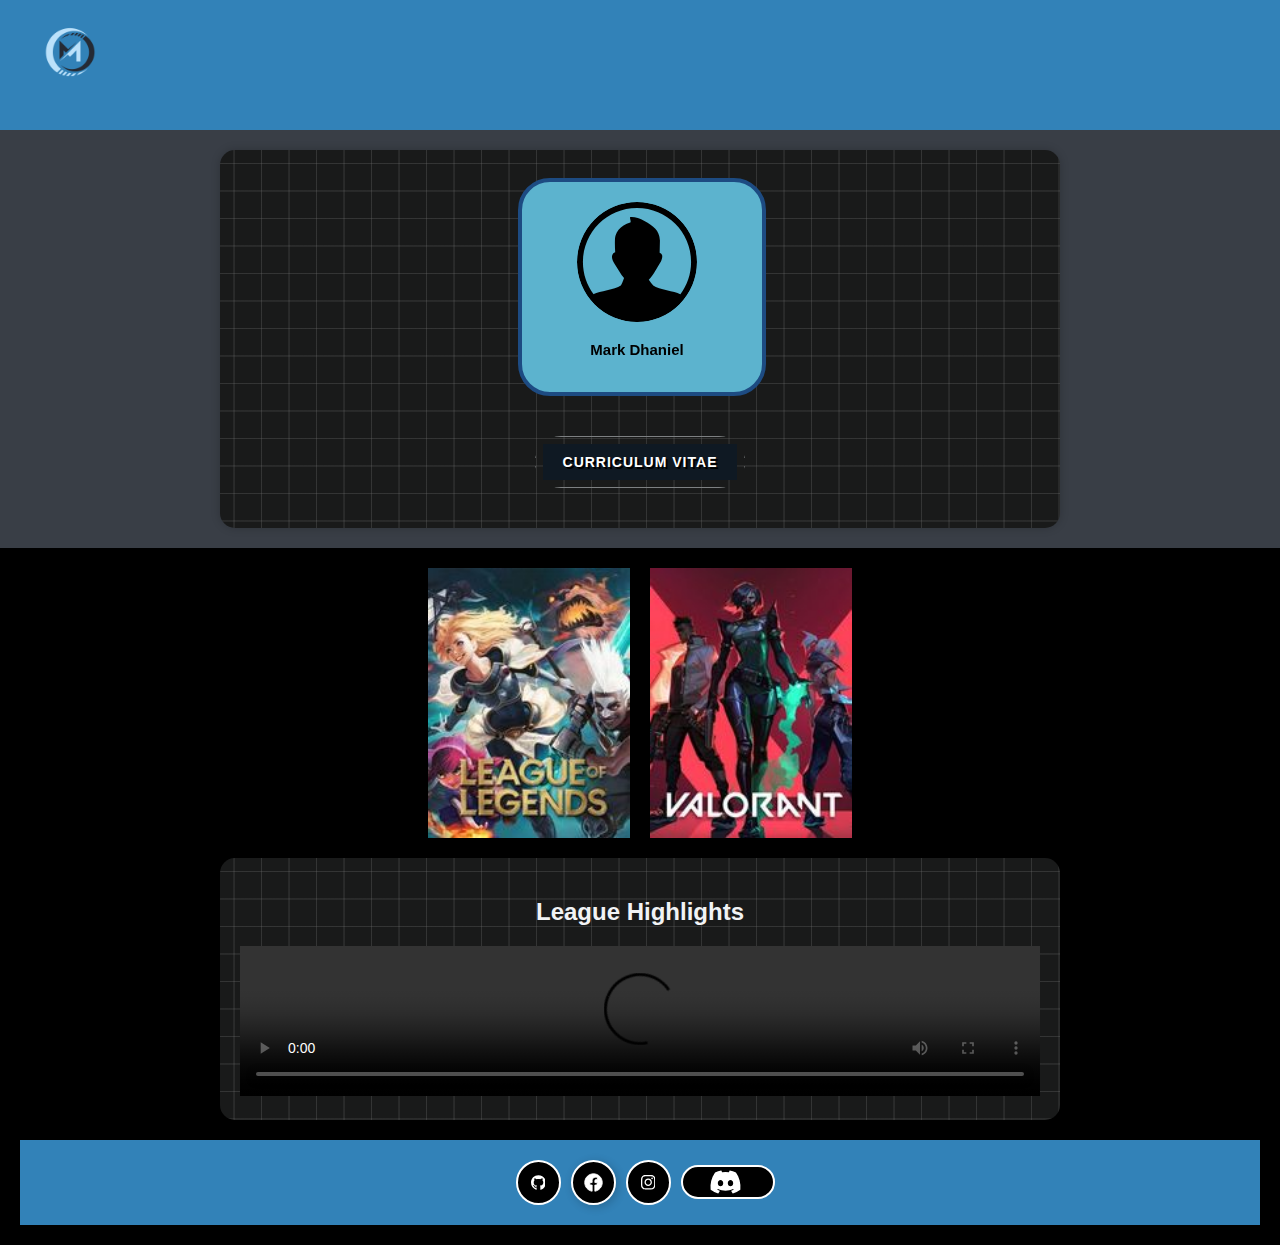
==== commit 13538206: "Update index.html" ====
--- a/index.html
+++ b/index.html
@@ -156,27 +156,6 @@
     <header>
         <img src="logoM.png" alt="" class="logo"> 
 
-        <div class="hbutton-container">
-
-<button class="hbutton" id="redirectButton">
-  <svg xmlns="http://www.w3.org/2000/svg" width="1em" height="1em" viewBox="0 0 1024 1024" stroke-width="0" fill="currentColor" stroke="currentColor" class="icon">
-    <path d="M946.5 505L560.1 118.8l-25.9-25.9a31.5 31.5 0 0 0-44.4 0L77.5 505a63.9 63.9 0 0 0-18.8 46c.4 35.2 29.7 63.3 64.9 63.3h42.5V940h691.8V614.3h43.4c17.1 0 33.2-6.7 45.3-18.8a63.6 63.6 0 0 0 18.7-45.3c0-17-6.7-33.1-18.8-45.2zM568 868H456V664h112v204zm217.9-325.7V868H632V640c0-22.1-17.9-40-40-40H432c-22.1 0-40 17.9-40 40v228H238.1V542.3h-96l370-369.7 23.1 23.1L882 542.3h-96.1z"></path>
-  </svg>
-</button>
-
-            <button class="hbutton">
-              <svg xmlns="http://www.w3.org/2000/svg" width="1em" height="1em" aria-hidden="true" viewBox="0 0 24 24" stroke-width="2" fill="none" stroke="currentColor" class="icon">
-                <path d="M21 21l-6-6m2-5a7 7 0 11-14 0 7 7 0 0114 0z" stroke-linejoin="round" stroke-linecap="round"></path>
-              </svg>
-            </button>
-
-            <button class="hbutton">
-              <svg xmlns="http://www.w3.org/2000/svg" width="1em" height="1em" viewBox="0 0 24 24" stroke-width="0" fill="currentColor" stroke="currentColor" class="icon">
-                <path d="M12 2.5a5.5 5.5 0 0 1 3.096 10.047 9.005 9.005 0 0 1 5.9 8.181.75.75 0 1 1-1.499.044 7.5 7.5 0 0 0-14.993 0 .75.75 0 0 1-1.5-.045 9.005 9.005 0 0 1 5.9-8.18A5.5 5.5 0 0 1 12 2.5ZM8 8a4 4 0 1 0 8 0 4 4 0 0 0-8 0Z"></path>
-              </svg>
-            </button>
-      
-          </div>
         <link rel="stylesheet" href="Buttones.css">
         <script src="jarvan.js" defer></script>
     </header>
@@ -196,7 +175,7 @@
               <div class="flip-card-back">
                 <div class="Description">
                   <p class="description">
-                    Hello!, I am a dedicated and passionate professional gamer who has immersed themselves in the dynamic world of competitive gaming. With a profound love for video games and a commitment to excellence.
+                    Hello! I am a dedicated and passionate professional gamer who has immersed themselves in the dynamic world of competitive gaming. With a profound love for video games and a commitment to excellence.
                   
                 </div>
               </div>
@@ -301,7 +280,9 @@
 
     </footer>
 
-
+<!-- Your HTML code remains the same -->
+
+<!-- Add this script at the end of your body tag -->
 <script>
     const button = document.querySelector("button");
     const loader = document.querySelector('.loading-screen');
@@ -318,9 +299,9 @@
         showLoadingScreen();
         setTimeout(function () {
             hideLoadingScreen();
-            
+            // Redirect to the specified link
             window.location.href = "https://drive.google.com/file/d/1R0Jrvpb9YS_Lamq_OO9IhamW4PZPOfiC/view?usp=sharing";
-        }, 4000); 
+        }, 4000); // Adjust the delay in milliseconds
     });
 </script>
 
--- a/Buttones.css
+++ b/Buttones.css
@@ -227,7 +227,7 @@
     width: 0%;
     opacity: 0;
     color: white;
-    font-size: 0.5em;
+    font-size: 1em;
     font-weight: 100;
     transition-duration: .3s;
   }
@@ -686,40 +686,3 @@
 
 
 
-  .hbutton-container {
-    display: flex;
-    background-color: rgb(0, 0, 0);
-    width: 250px;
-    height: 40px;
-    align-items: center;
-    justify-content: space-around;
-    border-radius: 10px;
-    box-shadow: rgba(0, 0, 0, 0.35) 0px 5px 15px,
-          rgba(8, 8, 8, 0.5) 5px 10px 15px;
-    left: 950px;
-    top: 10px;
-    position: relative;
-  }
-  
-  .hbutton {
-    outline: 0 !important;
-    border: 0 !important;
-    width: 40px;
-    height: 40px;
-    border-radius: 50%;
-    background-color: transparent;
-    display: flex;
-    align-items: center;
-    justify-content: center;
-    color: #fff;
-    transition: all ease-in-out 0.3s;
-    cursor: pointer;
-  }
-  
-  .hbutton:hover {
-    transform: translateY(-3px);
-  }
-  
-  .icon {
-    font-size: 20px;
-  }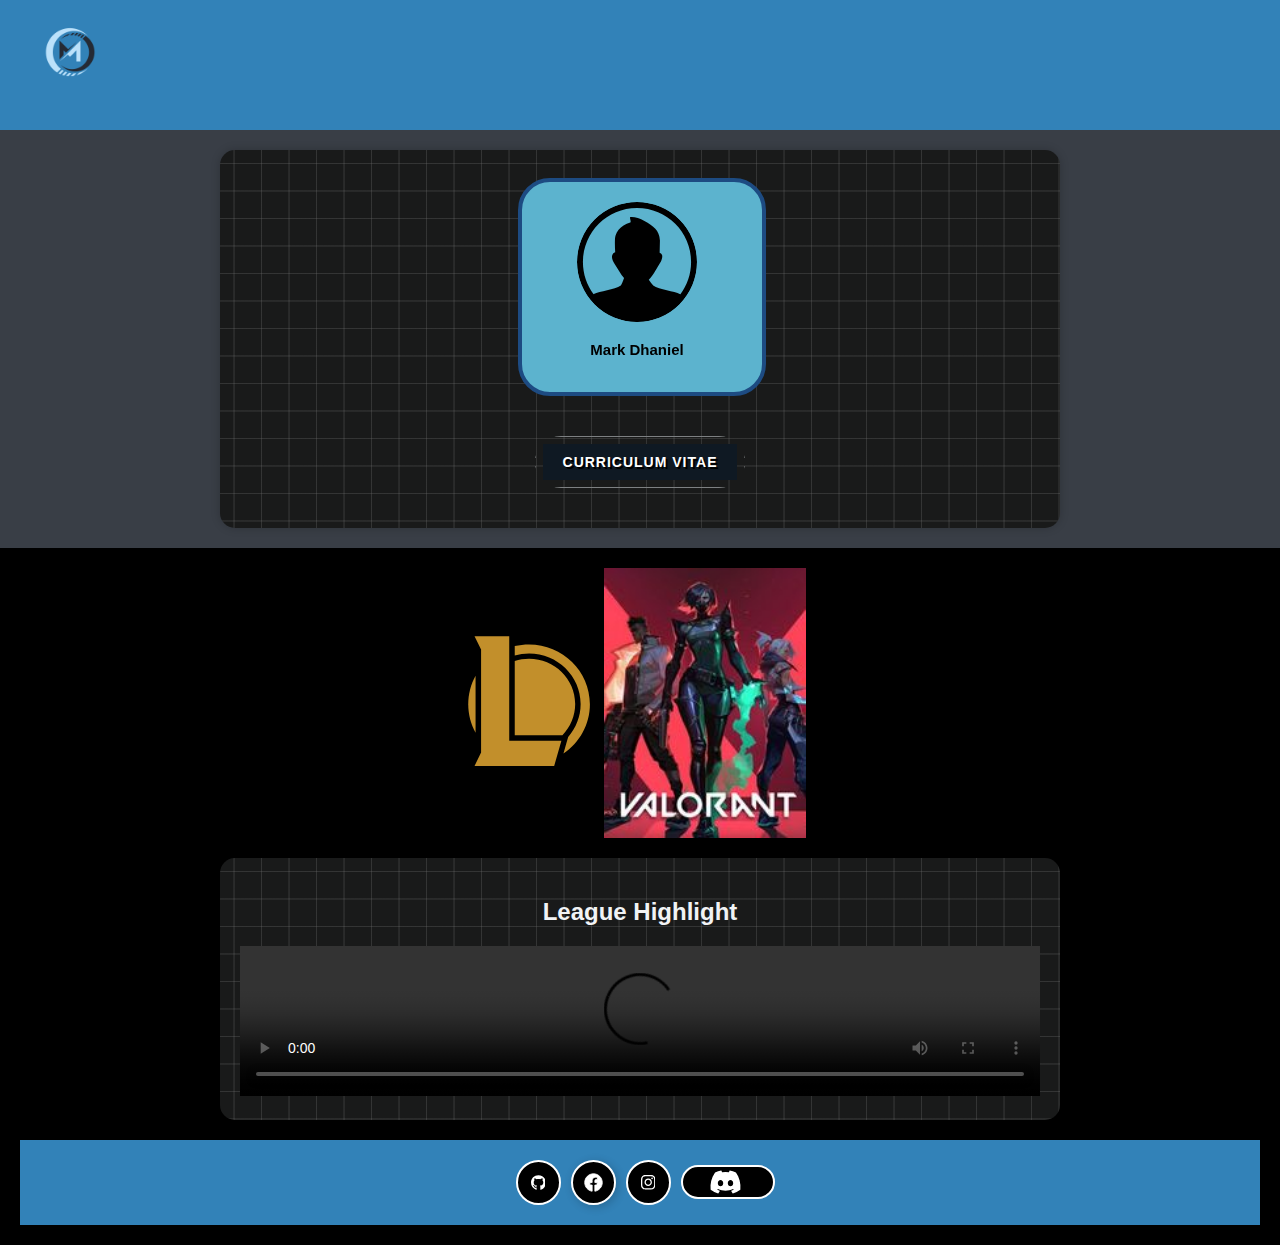
==== commit 0529794c: "Update index.html" ====
--- a/index.html
+++ b/index.html
@@ -181,7 +181,10 @@
               </div>
             </div>
           </div>
-          
+
+
+
+
 
         <div class="loading-screen" id="loading-screen">
             <div class="loader">
@@ -221,8 +224,18 @@
     </div>
     
     <div class="black-container">
-        <div class="center-images">             
-        <img src="league.jpg" alt="Image 1">
+        <div class="center-images">   
+
+            <div class="league">
+                <svg xmlns="http://www.w3.org/2000/svg" fill="none" viewBox="0 0 409 436" height="130" width="130">
+              <path fill="#C28F2B" d="M25.29 133.28C9.63001 161.66 0.720001 194.16 0.720001 228.72C0.720001 263.28 9.63001 295.81 25.29 324.19V133.28Z"></path>
+              <path fill="#C28F2B" d="M204.72 28.1802C188.17 28.1802 172.11 30.1802 156.7 33.8102V65.3702C171.96 61.0702 188.05 58.7102 204.72 58.7102C300.22 58.7102 377.65 134.59 377.65 228.21C377.65 270.37 361.9 308.93 335.91 338.59L330.98 355.89L320.07 394.18C373.61 358.04 408.75 297.43 408.75 228.77C408.72 117.96 317.39 28.1802 204.72 28.1802Z"></path>
+              <path fill="#C28F2B" d="M156.7 332.8H313.17H316.59C343.07 305.6 359.38 268.77 359.38 228.21C359.38 144.49 290.15 76.6401 204.73 76.6401C187.96 76.6401 171.84 79.3101 156.71 84.1201V332.8H156.7Z"></path>
+              <path fill="#C28F2B" d="M138.2 0.680176H21.8L43.78 45.5402V391.05L21.8 435.88H288.93L313.16 350.98H138.2V0.680176Z"></path>
+              </svg>
+                <p class="text">
+              </p></div>
+              
         <img src="valo.jpg" alt="Image 2">
         
     </div>
@@ -230,7 +243,10 @@
     
     
     <div class="container">
-        <h2 style="text-align: center;">League Highlights</h2>
+
+          <h2>League Highlight</h2>
+        
+
         <video controls width="100%">
             <source src="Highlight1.mp4" type="video/mp4">
         </video>
@@ -280,9 +296,7 @@
 
     </footer>
 
-<!-- Your HTML code remains the same -->
-
-<!-- Add this script at the end of your body tag -->
+
 <script>
     const button = document.querySelector("button");
     const loader = document.querySelector('.loading-screen');
